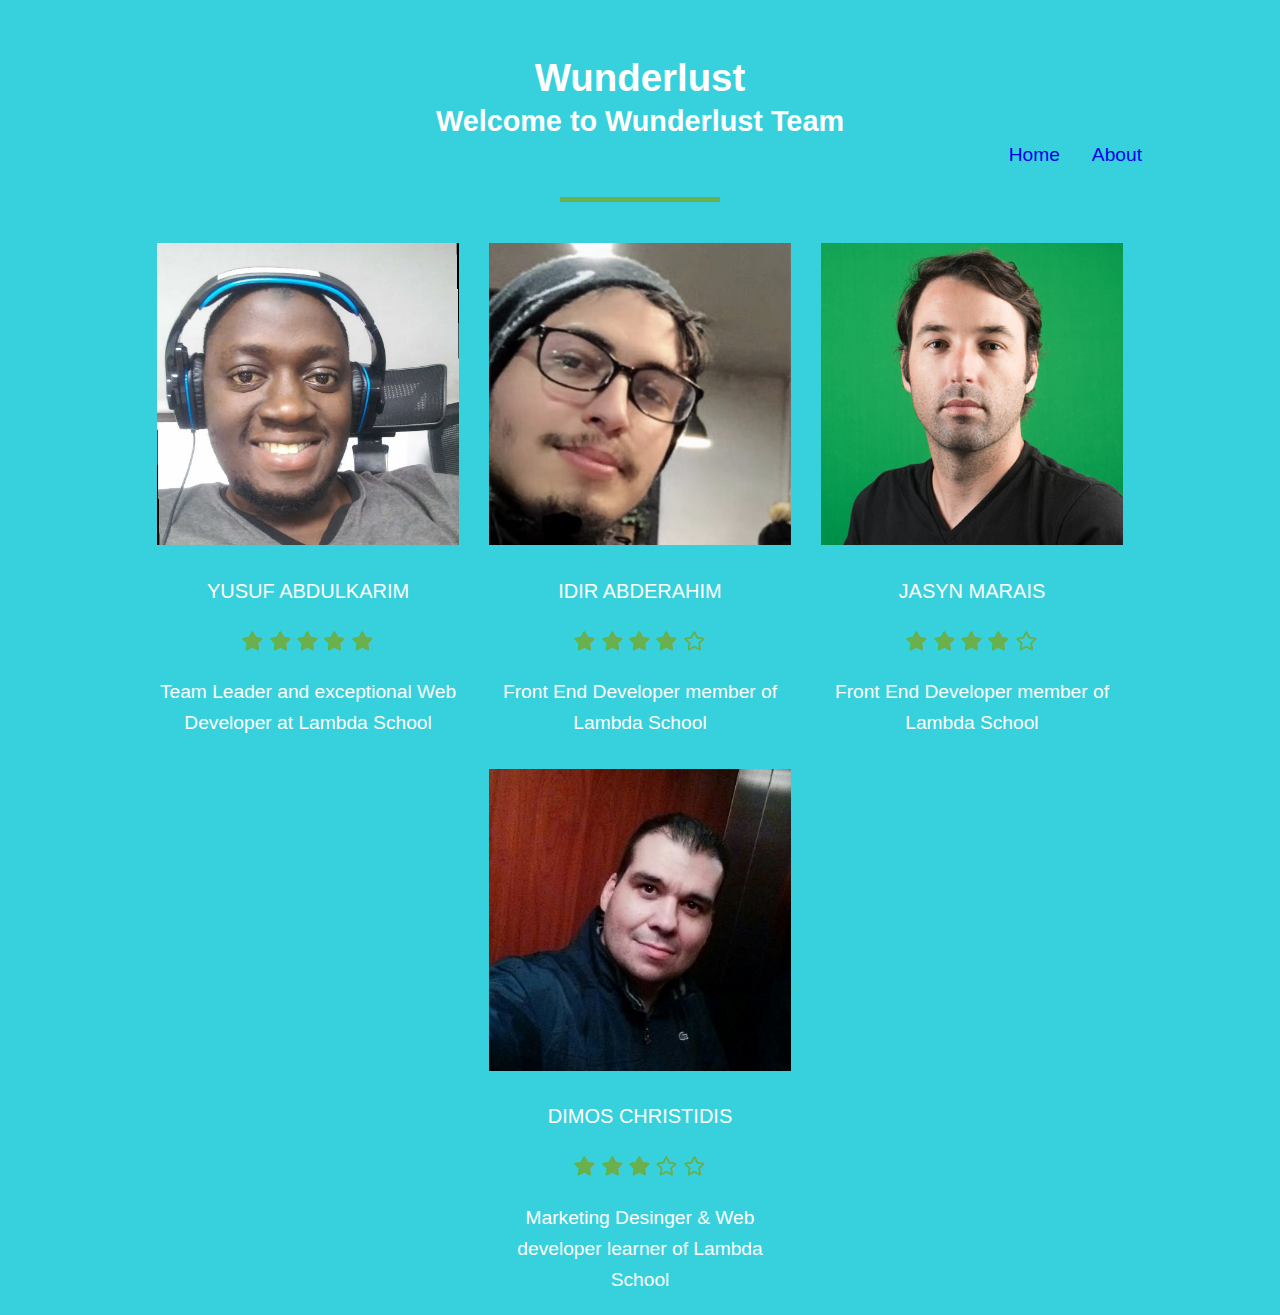
==== AboutPage.html @ 52dc59f8 "centralized the homepage" ====
<!DOCTYPE html>
<html lang="en">
    <head>
        <meta charset="UTF-8" />
    <meta name="viewport" content="width=device-width, initial-scale=1.0" />
    <meta http-equiv="X-UA-Compatible" content="ie=edge" />
    <title>Wonderlust App</title>
    <link href="https://fonts.googleapis.com/css?family=Open+Sans+Condensed:300&display=swap" rel="stylesheet"/>
    <link rel="stylesheet" href="https://cdnjs.cloudflare.com/ajax/libs/font-awesome/4.7.0/css/font-awesome.min.css">
    <link rel="stylesheet" href="https://cdnjs.cloudflare.com/ajax/libs/font-awesome/5.11.2/css/all.css">
    <link rel="stylesheet" href="css/style.css" />
    </head>

    <body>

        <nav class="navbar">
            <div class="container">
                <h1 class="text-center display-2">Wunderlust</h1>
                <h2 class="text-center display-5">Welcome to Wunderlust Team</h2>
                <ul class="nav">
                    <li><a href="homepage.html">Home</a></li>
                    <li><a href="#">About</a></li>
                </ul>

        <div class="WunderAppTeam">
          <div class="inner">
            <div class="border"></div>
    
            <div class="row">
              <div class="col">
                <div class="Team">
                  <img src="design-files/Yusuf Abdulkarim.jpg" alt="">
                  <div class="name">Yusuf Abdulkarim</div>
                  <div class="stars">
                    <i class="fas fa-star"></i>
                    <i class="fas fa-star"></i>
                    <i class="fas fa-star"></i>
                    <i class="fas fa-star"></i>
                    <i class="fas fa-star"></i>
                  </div>
                  <p>
                    Team Leader and exceptional Web Developer at Lambda School
                  </p>
                </div>
              </div>
    
              <div class="col">
                <div class="Team">
                  <img src="design-files/Idir Abderahim.jpg" alt="">
                  <div class="name">Idir Abderahim</div>
                  <div class="stars">
                    <i class="fas fa-star"></i>
                    <i class="fas fa-star"></i>
                    <i class="fas fa-star"></i>
                    <i class="fas fa-star"></i>
                    <i class="far fa-star"></i>
                  </div>  
                  <p>
                   Front End Developer  member of Lambda School
                  </p>
                </div>
              </div>

              <div class="col">
                <div class="Team">
                  <img src="design-files/Jasyn Marais.png" alt="">
                  <div class="name">Jasyn Marais</div>
                  <div class="stars">
                    <i class="fas fa-star"></i>
                    <i class="fas fa-star"></i>
                    <i class="fas fa-star"></i>
                    <i class="fas fa-star"></i>
                    <i class="far fa-star"></i>
                  </div>
    
                  <p>
                    Front End Developer member of Lambda School
                  </p>
                </div>
              </div>
    
              <div class="col">
                <div class="Team">
                  <img src="design-files/Dimos Christidis.jpg" alt="">
                  <div class="name">Dimos Christidis</div>
                  <div class="stars">
                    <i class="fas fa-star"></i>
                    <i class="fas fa-star"></i>
                    <i class="fas fa-star"></i>
                    <i class="far fa-star"></i>
                    <i class="far fa-star"></i>
                  </div>
                  <p>
                   Marketing Desinger & Web developer learner of Lambda School
                  </p>
                </div>
              </div>
            </div>
          </div>
        </div>
    
      </body>
    


</html>
---- css/style.css ----
:root {
  --primary-color:#36d1dc;
  --secondary-color:#5b86e5;
  --overlay-color:rgba(0, 0, 0, 0.7);
}

* {
  box-sizing: border-box;
  margin: 0;
  padding:0;
}

body {
  background-color: #36d1dc;
  font-family:'Catamaran', sans-serif;
  line-height: 1.6;
  color: white;
  font-size: 1.5rem;

}

h1, h2, h3, h4 {
  line-height: 1.3;
}

h1 {
  margin-top: 3rem;
  margin-bottom: 0px;
}

a {
  color:var(#5b86e5);
  text-decoration: none;
}

ul {
  list-style: none;
}

img {
  width: 100%;
  
}

.container {
  max-width: 1100px;
  margin: auto;
  overflow: hidden;
  padding: 0 2rem;
}

.navbar {
  font-size: 1.2rem;
  padding-top: 0.3rem;
  padding-bottom: 0.3rem;

}

.navbar .container {
  display: grid;
  /* grid-template-columns: repeat(2, 1fr); */
  text-align: center;
}

.navbar .text {
  font-size: 2rem;
}

.navbar .nav {
  justify-self: flex-end;
  display: flex;
  align-items: center;
  justify-content: center;
}

.navbar .nav a {
  padding: 0 1rem;
}

.navbar .nav a:hover {
color: #333;
}

.section-a {
  margin: 2rem 0;
}


.section-a .container{
  display: grid;
  grid-template-columns: repeat(2, 1fr);
  grid-gap: 2rem;
  align-items: center;
  justify-content: center;
  /* position: relative; */
  
}

.section-a h1 {
   font-size: 3rem;
   color: var(#36d1dc);
}

.section-a p {
  margin: 1rem 0;
  /* position: relative; */
  display: flex;
  margin-bottom: 70px;
}

.section-a .container a:first-child {
  grid-row-start: 1;
  grid-row-end: 3;
}


.btn {
  display: inline-block;
  background: var(#5b86e5);
  color: #fff;
  padding: 0.8rem 1.5rem;
  border: none;
  cursor: pointer;
  font-size: 1.1rem;
  border-radius: 30px;
}

.btn:hover {
  background: var(#5b86e5);
}

.section-b {
  margin: 2rem 0;
}

.section-b .container {
  display: grid;
  grid-template-columns: repeat(2, 1fr);
  grid-gap: 2rem;
  align-items: center;
  justify-content: center;
}
.section-b h1{
  font-size: 3rem;
   color: var(#5b86e5);
}

.section-b p {
  margin: 1rem 0;
  /* position: relative; */
  display: flex;
  margin-bottom: 70px;
}

.middle{
  position: absolute;
  top: 50%;
  left: 50%;
  transform: translate(-50%,-50%);
}

.task-list{
  width: 400px;
  padding: 40px;
}
.task-list h2{
  color: #fff;
  text-transform: uppercase;
}
.task{
  display: flex;
  padding: 10px 0;
  align-items: center;
  cursor: pointer;
}

.task input{
  position: absolute;
  visibility: hidden;
}

.task i{
  display: inline-block;
  width: 48px;
  height: 48px;
  border-radius: 50%;
  border: 1px solid #ddd;
  text-align: center;
  line-height: 48px;
  font-size: 20px;
  margin-right: 14px;
  color: transparent;
}

.text{
  font-size: 18px;
  color: #fff;
}

.task input:checked ~ i{
  color: rgba(0, 0, 0, 0.7);
}

.task input:checked ~ .text{
  text-decoration: line-through;
  color: rgba(0, 0, 0, 0.7);
}

.social-buttons a{
  display: inline-flex;
  text-decoration: none;
  font-size: 18px;
  width: 60px;
  height: 60px;
  color: #fff;
  justify-content: center;
  align-items: center;
  position: relative;
  margin: 0 8px;
}

.social-buttons a::before{
  content: "";
  position: absolute;
  width: 60px;
  height: 60px;
  background: linear-gradient(45deg,#22a6b3,#30336b);
  border-radius: 50%;
  z-index: -1;
  transition: 0.3s ease-in;
}

.social-buttons a:hover::before{
  transform: scale(0);
}

.social-buttons a i{
  transition: 0.3s ease-in;
}

.social-buttons a:hover i{
  background: linear-gradient(45deg,#22a6b3,#30336b);
  -webkit-background-clip: text;
  -webkit-text-fill-color: transparent;
  transform: scale(2.2);
}

.section-footer{
    background:var(#36d1dc);
    color: #fff;
    padding: 2rem 0;
}

.section-footer .container {
    display: grid;
    grid-template-columns: repeat(2, 1fr);
    grid-gap:1rem;
}

.section-footer h3{
    font-size: 2rem;
    margin-bottom: 1rem;
}

.section-footer{
    line-height: 1.9;
    
}


.email-form {
    width: 100%;
    display:inline-block;
    background-color:#36d1dc;
    position:relative;
    border-radius: 20px;
    line-height: 0;
    margin-top: 1rem;
}
.email-form .form-control{
    display: inline-block;
    border: 0;
    outline: 0;
    font-size: 1rem;
    color: rgba(0, 0, 0, 0.7);
    /* background-color: transparent; */
    font-family:inherit;
    margin: 0;
    padding: 0 3rem 0 1.5rem;
    width: 100%;
    height: 45px;
    border-radius: 20px;
}

.email-form .submit {
    display: inline-block;
    position: absolute;
    top: 0;
    right: 0;
    width: 42px;
    height: 42px;
    background-color: #fff;
    font-size: 1 rem;
    text-align: center;
    margin: 0;
    padding: 0;
    outline: 0;
    border:0;
    color:#5b86e5;
    cursor: pointer;
    border-radius: 0 20px 20px 0;
}

@media(max-width:700px){
    .section-a .container{
        grid-template-columns: 1 fr;
        text-align: center;
    }

    .section-a .container div:first-child {
        order: 2;
    }

    .section-a .container div:last-child {
        order: -1;
    }

    .section-a img {
       width: 80%;
       margin : auto; 
    }

    .section-footer .container {
        grid-template-columns: 1fr;
        text-align: center;
    }
}

/* About page */

.wunderappteam{
  padding: 40px 0;
  background: #f1f1f1;
  color: #434343;
  text-align: center;
}
.inner{
  max-width: 1200px;
  margin: auto;
  overflow: hidden;
  padding: 0 20px;
}

.border{
  width: 160px;
  height: 5px;
  background: #6ab04c;
  margin: 26px auto;
}

.row{
  display: flex;
  flex-wrap: wrap;
  justify-content: center;
}
.col{
  flex: 33.33%;
  max-width: 33.33%;
  box-sizing: border-box;
  padding: 15px;
}
.team{
  background: #fff;
  padding: 30px;
}
.team img{
  width: 100px;
  height: 100px;
  border-radius: 50%;
}
.name{
  font-size: 20px;
  text-transform: uppercase;
  margin: 20px 0;
}
.stars{
  color: #6ab04c;
  margin-bottom: 20px;
}


@media screen and (max-width:960px) {
.col{
  flex: 100%;
  max-width: 80%;
}
}

@media screen and (max-width:600px) {
.col{
  flex: 100%;
  max-width: 100%;
}
}
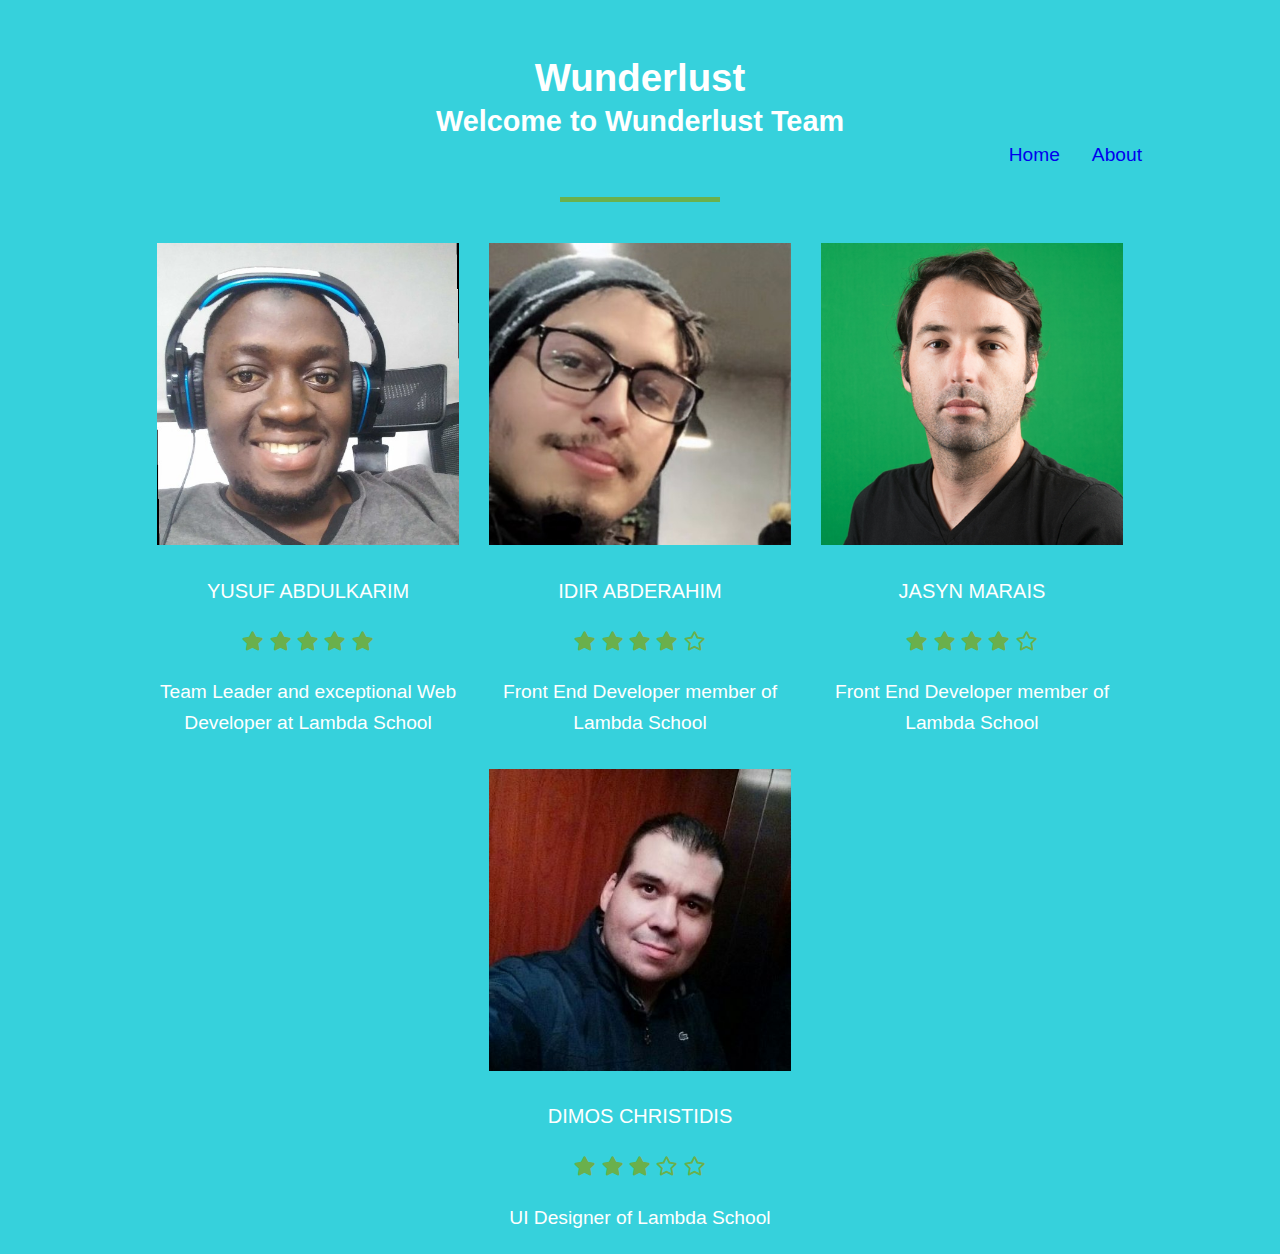
==== commit 9549085c: "change description members info" ====
--- a/AboutPage.html
+++ b/AboutPage.html
@@ -91,7 +91,7 @@
                     <i class="far fa-star"></i>
                   </div>
                   <p>
-                   Marketing Desinger & Web developer learner of Lambda School
+                   UI Designer of Lambda School
                   </p>
                 </div>
               </div>
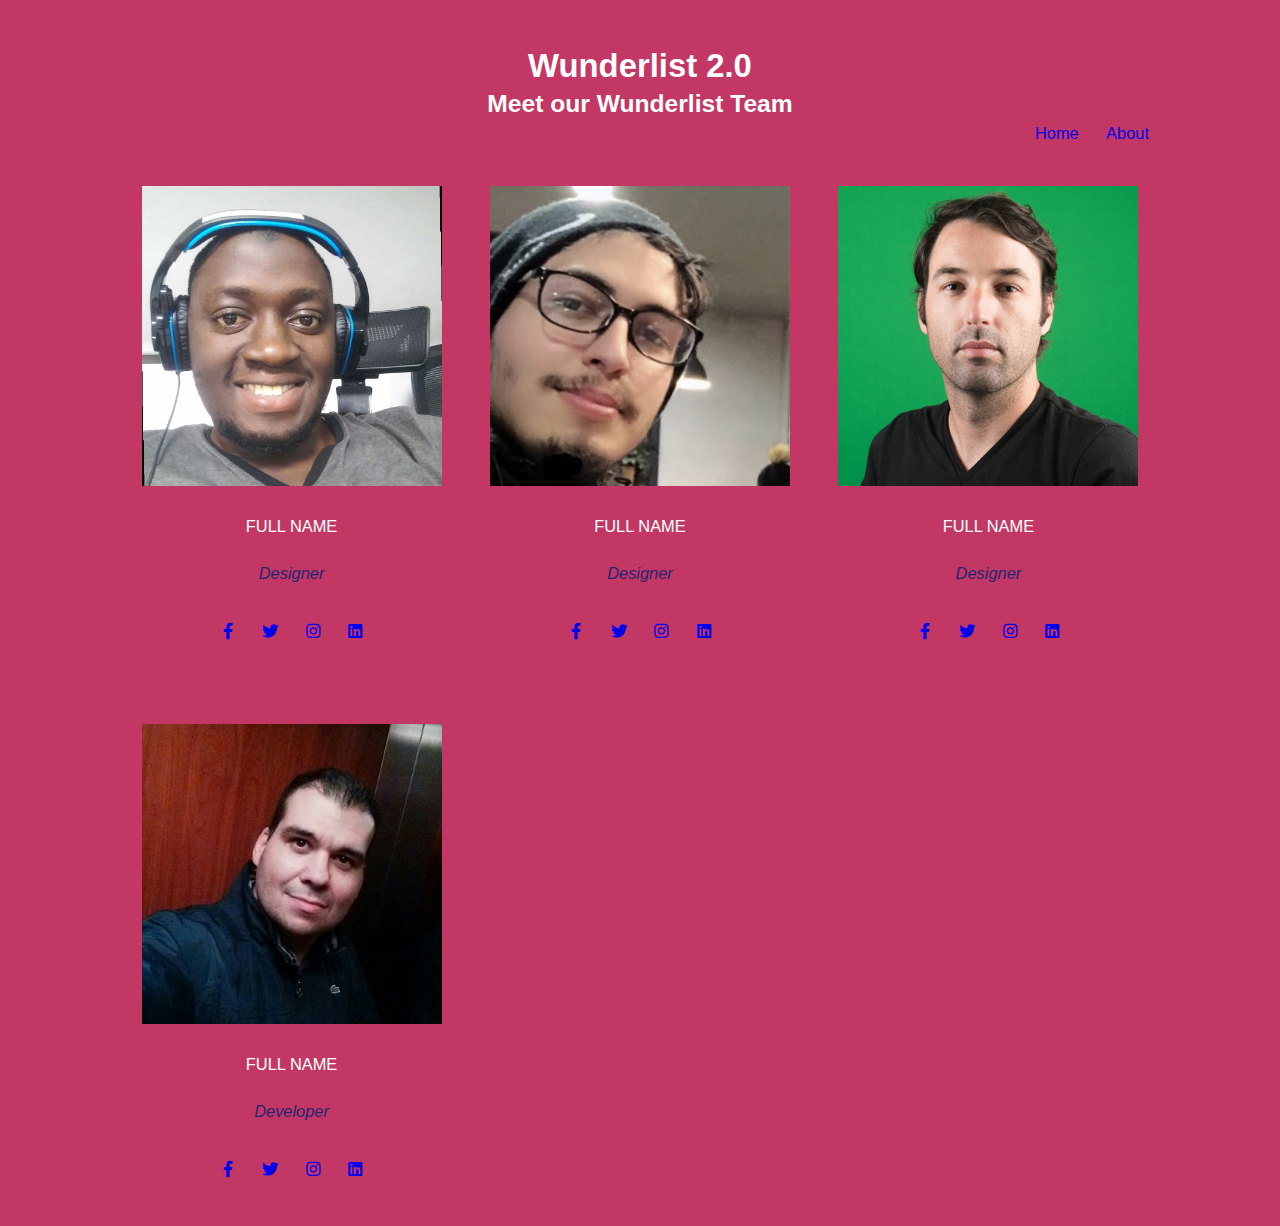
==== commit e700778a: "about page and css changes" ====
--- a/AboutPage.html
+++ b/AboutPage.html
@@ -8,6 +8,7 @@
     <link href="https://fonts.googleapis.com/css?family=Open+Sans+Condensed:300&display=swap" rel="stylesheet"/>
     <link rel="stylesheet" href="https://cdnjs.cloudflare.com/ajax/libs/font-awesome/4.7.0/css/font-awesome.min.css">
     <link rel="stylesheet" href="https://cdnjs.cloudflare.com/ajax/libs/font-awesome/5.11.2/css/all.css">
+    <link rel="stylesheet" href="https://use.fontawesome.com/releases/v5.5.0/css/all.css">
     <link rel="stylesheet" href="css/style.css" />
     </head>
 
@@ -15,8 +16,8 @@
 
         <nav class="navbar">
             <div class="container">
-                <h1 class="text-center display-2">Wunderlust</h1>
-                <h2 class="text-center display-5">Welcome to Wunderlust Team</h2>
+                <h1 class="text-center display-2">Wunderlist 2.0</h1>
+                <h2 class="text-center display-5">Meet our Wunderlist Team</h2>
                 <ul class="nav">
                     <li><a href="homepage.html">Home</a></li>
                     <li><a href="#">About</a></li>
@@ -25,77 +26,66 @@
         <div class="WunderAppTeam">
           <div class="inner">
             <div class="border"></div>
-    
             <div class="row">
               <div class="col">
-                <div class="Team">
-                  <img src="design-files/Yusuf Abdulkarim.jpg" alt="">
-                  <div class="name">Yusuf Abdulkarim</div>
-                  <div class="stars">
-                    <i class="fas fa-star"></i>
-                    <i class="fas fa-star"></i>
-                    <i class="fas fa-star"></i>
-                    <i class="fas fa-star"></i>
-                    <i class="fas fa-star"></i>
-                  </div>
-                  <p>
-                    Team Leader and exceptional Web Developer at Lambda School
-                  </p>
+                <div class="pers">
+                    <div class="pe">
+                      <img src="design-files/Yusuf Abdulkarim.jpg" alt="">
+                      <div class="p-name">Full Name</div>
+                      <div class="p-des">Designer</div>
+                      <div class="p-sm">
+                        <a href="#"><i class="fab fa-facebook-f"></i></a>
+                        <a href="#"><i class="fab fa-twitter"></i></a>
+                        <a href="#"><i class="fab fa-instagram"></i></a>
+                        <a href="#"><i class="fab fa-linkedin"></i></a>
+                      </div>
+                    </div>
+              </div>
+          </div>
+    
+          <div class="col">
+            <div class="pe">
+                <img src="design-files/Idir Abderahim.jpg" alt="">
+                <div class="p-name">Full Name</div>
+                <div class="p-des">Designer</div>
+                <div class="p-sm">
+                  <a href="#"><i class="fab fa-facebook-f"></i></a>
+                  <a href="#"><i class="fab fa-twitter"></i></a>
+                  <a href="#"><i class="fab fa-instagram"></i></a>
+                  <a href="#"><i class="fab fa-linkedin"></i></a>
                 </div>
               </div>
-    
-              <div class="col">
-                <div class="Team">
-                  <img src="design-files/Idir Abderahim.jpg" alt="">
-                  <div class="name">Idir Abderahim</div>
-                  <div class="stars">
-                    <i class="fas fa-star"></i>
-                    <i class="fas fa-star"></i>
-                    <i class="fas fa-star"></i>
-                    <i class="fas fa-star"></i>
-                    <i class="far fa-star"></i>
-                  </div>  
-                  <p>
-                   Front End Developer  member of Lambda School
-                  </p>
+          </div>
+
+          <div class="col">
+            <div class="pe">
+                <img src="design-files/Jasyn Marais.png" alt="">
+                <div class="p-name">Full Name</div>
+                <div class="p-des">Designer</div>
+                <div class="p-sm">
+                  <a href="#"><i class="fab fa-facebook-f"></i></a>
+                  <a href="#"><i class="fab fa-twitter"></i></a>
+                  <a href="#"><i class="fab fa-instagram"></i></a>
+                  <a href="#"><i class="fab fa-linkedin"></i></a>
                 </div>
               </div>
-
-              <div class="col">
-                <div class="Team">
-                  <img src="design-files/Jasyn Marais.png" alt="">
-                  <div class="name">Jasyn Marais</div>
-                  <div class="stars">
-                    <i class="fas fa-star"></i>
-                    <i class="fas fa-star"></i>
-                    <i class="fas fa-star"></i>
-                    <i class="fas fa-star"></i>
-                    <i class="far fa-star"></i>
-                  </div>
+          </div>
     
-                  <p>
-                    Front End Developer member of Lambda School
-                  </p>
+          <div class="col">
+            <div class="pe">
+                <img src="design-files/Dimos Christidis.jpg" alt="">
+                <div class="p-name">Full Name</div>
+                <div class="p-des">Developer</div>
+                <div class="p-sm">
+                  <a href="#"><i class="fab fa-facebook-f"></i></a>
+                  <a href="#"><i class="fab fa-twitter"></i></a>
+                  <a href="#"><i class="fab fa-instagram"></i></a>
+                  <a href="#"><i class="fab fa-linkedin"></i></a>
                 </div>
               </div>
-    
-              <div class="col">
-                <div class="Team">
-                  <img src="design-files/Dimos Christidis.jpg" alt="">
-                  <div class="name">Dimos Christidis</div>
-                  <div class="stars">
-                    <i class="fas fa-star"></i>
-                    <i class="fas fa-star"></i>
-                    <i class="fas fa-star"></i>
-                    <i class="far fa-star"></i>
-                    <i class="far fa-star"></i>
-                  </div>
-                  <p>
-                   UI Designer of Lambda School
-                  </p>
-                </div>
-              </div>
-            </div>
+          </div>        
+          </div>   
+        </div>
           </div>
         </div>
     
--- a/css/style.css
+++ b/css/style.css
@@ -1,6 +1,6 @@
 :root {
-  --primary-color:#36d1dc;
-  --secondary-color:#5b86e5;
+  --primary-color:#c33764;
+  --secondary-color:#1d2671;
   --overlay-color:rgba(0, 0, 0, 0.7);
 }
 
@@ -10,8 +10,12 @@
   padding:0;
 }
 
+html {
+  font-size: 85.5%;
+}
+
 body {
-  background-color: #36d1dc;
+  background-color: #c33764;
   font-family:'Catamaran', sans-serif;
   line-height: 1.6;
   color: white;
@@ -19,6 +23,15 @@
 
 }
 
+/* Media Query for html & body */
+
+@media only screen and (max-width: 500px) {
+  html,body {
+    width:100%;
+  }
+}
+
+
 h1, h2, h3, h4 {
   line-height: 1.3;
 }
@@ -29,7 +42,7 @@
 }
 
 a {
-  color:var(#5b86e5);
+  color:var(#1d2671);
   text-decoration: none;
 }
 
@@ -81,10 +94,7 @@
 color: #333;
 }
 
-.section-a {
-  margin: 2rem 0;
-}
-
+/* section-a */
 
 .section-a .container{
   display: grid;
@@ -92,13 +102,13 @@
   grid-gap: 2rem;
   align-items: center;
   justify-content: center;
-  /* position: relative; */
+  position: relative;
   
 }
 
 .section-a h1 {
    font-size: 3rem;
-   color: var(#36d1dc);
+   color: var(#c33764);
 }
 
 .section-a p {
@@ -110,27 +120,63 @@
 
 .section-a .container a:first-child {
   grid-row-start: 1;
-  grid-row-end: 3;
-}
-
-
+  grid-row-end: 2;
+}
+
+.section-a {
+  margin: 1rem 0;
+ 
+}
+
+/* Media queries for scetion-a */
+@media (max-width: 700px) {
+  .section-a .container {
+    grid-template-columns: 1fr;
+    text-align: center;
+  }
+
+  .section-a .container div h1 p:first-child {
+    order: 1;
+   
+  }
+
+  .section-a .container div:last-child {
+    order:-2;
+  }
+
+  .section-a img {
+    width: 80%;
+    margin: auto;
+  }
+}
+
+@media (max-width:500px){
+  .grid {
+    display: grid;
+    grid-template-columns: 1fr repeat(2,minmax(auto,25em)) 1fr;
+  }
+}
+
+/* anchor class btn style */
 .btn {
   display: inline-block;
-  background: var(#5b86e5);
+  background: var(#1d2671);
   color: #fff;
   padding: 0.8rem 1.5rem;
   border: none;
   cursor: pointer;
-  font-size: 1.1rem;
+  font-size: 1.5rem;
   border-radius: 30px;
 }
 
-.btn:hover {
-  background: var(#5b86e5);
-}
-
+/* .btn:hover {
+  background: #1d2671;
+} */
+
+/* section-b */
 .section-b {
-  margin: 2rem 0;
+  margin: 1rem 0;
+  
 }
 
 .section-b .container {
@@ -140,9 +186,10 @@
   align-items: center;
   justify-content: center;
 }
+
 .section-b h1{
   font-size: 3rem;
-   color: var(#5b86e5);
+   color: var(#1d2671);
 }
 
 .section-b p {
@@ -205,7 +252,26 @@
   text-decoration: line-through;
   color: rgba(0, 0, 0, 0.7);
 }
-
+/* Media queries for section-b */
+@media (max-width:700px){
+  .section-b .container {
+    grid-template-columns: 1fr;
+    text-align: center;
+  }
+
+  .section-b .container div h1 p:first-child {
+    order: 1;
+  }
+
+  .section-b img {
+    width: 80%;
+    margin: auto;
+  }
+}
+
+
+
+/* Social Buttons :Facebook, Twitter, Instagram */
 .social-buttons a{
   display: inline-flex;
   text-decoration: none;
@@ -245,8 +311,10 @@
   transform: scale(2.2);
 }
 
+/* section-footer */ /* Media Query */
+
 .section-footer{
-    background:var(#36d1dc);
+    background:var(#1d2671);
     color: #fff;
     padding: 2rem 0;
 }
@@ -257,21 +325,45 @@
     grid-gap:1rem;
 }
 
-.section-footer h3{
+.section-footer h2{
     font-size: 2rem;
     margin-bottom: 1rem;
 }
 
+.section-footer h3 {
+  margin-bottom: 0.7rem;
+}
+
 .section-footer{
     line-height: 1.9;
+    color: #fff;
     
 }
 
+.section-footer a > i {
+  color: #fff;
+  
+}
+
+.section-footer .container .copyright p {
+ display: grid;
+ justify-content: center;
+ text-align: center;
+ 
+}
+
+@media (max-width: 700px) {
+  .section-footer .container {
+    grid-template-columns: 1fr;
+    text-align: center;
+  }
+}
+/* email-form */ /* Media Query */
 
 .email-form {
     width: 100%;
     display:inline-block;
-    background-color:#36d1dc;
+    background-color:#1d2671;
     position:relative;
     border-radius: 20px;
     line-height: 0;
@@ -306,39 +398,15 @@
     padding: 0;
     outline: 0;
     border:0;
-    color:#5b86e5;
+    color:#1d2671;
     cursor: pointer;
     border-radius: 0 20px 20px 0;
 }
 
-@media(max-width:700px){
-    .section-a .container{
-        grid-template-columns: 1 fr;
-        text-align: center;
-    }
-
-    .section-a .container div:first-child {
-        order: 2;
-    }
-
-    .section-a .container div:last-child {
-        order: -1;
-    }
-
-    .section-a img {
-       width: 80%;
-       margin : auto; 
-    }
-
-    .section-footer .container {
-        grid-template-columns: 1fr;
-        text-align: center;
-    }
-}
 
 /* About page */
 
-.wunderappteam{
+/* .wunderappteam{
   padding: 40px 0;
   background: #f1f1f1;
   color: #434343;
@@ -354,7 +422,7 @@
 .border{
   width: 160px;
   height: 5px;
-  background: #6ab04c;
+  background: #1d2671;
   margin: 26px auto;
 }
 
@@ -384,12 +452,91 @@
   margin: 20px 0;
 }
 .stars{
-  color: #6ab04c;
+  color: #1d2671;
   margin-bottom: 20px;
-}
-
-
-@media screen and (max-width:960px) {
+} */
+
+.team-section{
+  background: #c33764;
+  text-align: center;
+}
+.inner-width{
+  max-width: 1200px;
+  margin: auto;
+  padding: 0 40px;
+  color: #30336b;
+  overflow: hidden;
+}
+.team-section h1{
+  font-size: 40px;
+  text-transform: uppercase;
+  /* display: inline-block; */
+  border-bottom: 4px solid;
+  padding-bottom: 10px;
+  margin: 26px auto;
+}
+
+.row {
+    display: block;
+    justify-content: center;
+    text-align: center;
+}
+
+.col {
+    box-sizing: border-box;
+    
+   
+}
+.pe{
+  float: left;
+  width: calc(100% / 3);
+  overflow: hidden;
+  padding: 40px 0;
+  transition: 0.4s;
+}
+.pe:hover{
+  background: #ddd;
+}
+.pe img{
+  width: 300px;
+  height: 300px;
+}
+.p-name{
+  margin: 20px 0;
+  text-transform: uppercase;
+}
+.p-des{
+  font-style: italic;
+  color:#1d2671;
+}
+.p-sm{
+  margin-top: 15px;
+}
+.p-sm a{
+  margin: 0 4px;
+  display: inline-block;
+  width: 30px;
+  height: 30px;
+  transition: 0.4s;
+}
+.p-sm a:hover{
+  transform: scale(1.3);
+}
+.p-sm a i{
+ 
+  line-height: 60px;
+}
+@media screen and (max-width:500px) {
+  .pe{
+    width: 100%;
+  }
+} 
+
+
+
+/* About page  media queries*/
+
+@media screen and (max-width:700px) {
 .col{
   flex: 100%;
   max-width: 80%;
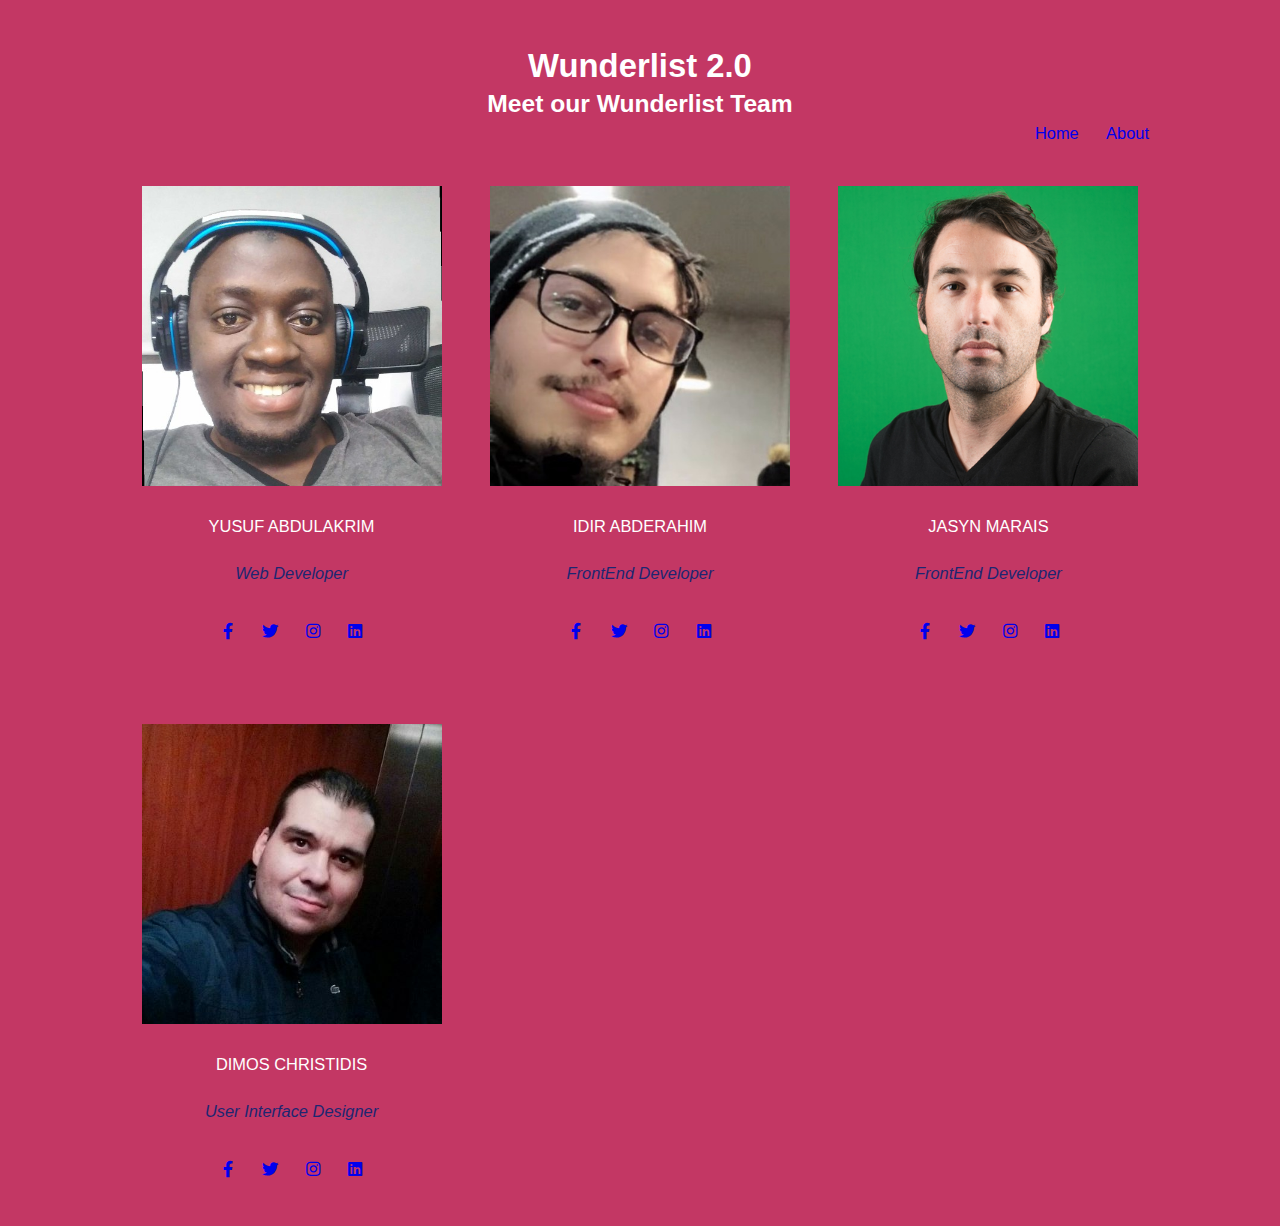
==== commit 84596d62: "about page changes" ====
--- a/AboutPage.html
+++ b/AboutPage.html
@@ -31,8 +31,8 @@
                 <div class="pers">
                     <div class="pe">
                       <img src="design-files/Yusuf Abdulkarim.jpg" alt="">
-                      <div class="p-name">Full Name</div>
-                      <div class="p-des">Designer</div>
+                      <div class="p-name">Yusuf Abdulakrim</div>
+                      <div class="p-des">Web Developer</div>
                       <div class="p-sm">
                         <a href="#"><i class="fab fa-facebook-f"></i></a>
                         <a href="#"><i class="fab fa-twitter"></i></a>
@@ -46,8 +46,8 @@
           <div class="col">
             <div class="pe">
                 <img src="design-files/Idir Abderahim.jpg" alt="">
-                <div class="p-name">Full Name</div>
-                <div class="p-des">Designer</div>
+                <div class="p-name">Idir Abderahim</div>
+                <div class="p-des">FrontEnd Developer</div>
                 <div class="p-sm">
                   <a href="#"><i class="fab fa-facebook-f"></i></a>
                   <a href="#"><i class="fab fa-twitter"></i></a>
@@ -60,8 +60,8 @@
           <div class="col">
             <div class="pe">
                 <img src="design-files/Jasyn Marais.png" alt="">
-                <div class="p-name">Full Name</div>
-                <div class="p-des">Designer</div>
+                <div class="p-name">Jasyn Marais</div>
+                <div class="p-des">FrontEnd Developer</div>
                 <div class="p-sm">
                   <a href="#"><i class="fab fa-facebook-f"></i></a>
                   <a href="#"><i class="fab fa-twitter"></i></a>
@@ -74,8 +74,8 @@
           <div class="col">
             <div class="pe">
                 <img src="design-files/Dimos Christidis.jpg" alt="">
-                <div class="p-name">Full Name</div>
-                <div class="p-des">Developer</div>
+                <div class="p-name">Dimos Christidis</div>
+                <div class="p-des">User Interface Designer</div>
                 <div class="p-sm">
                   <a href="#"><i class="fab fa-facebook-f"></i></a>
                   <a href="#"><i class="fab fa-twitter"></i></a>
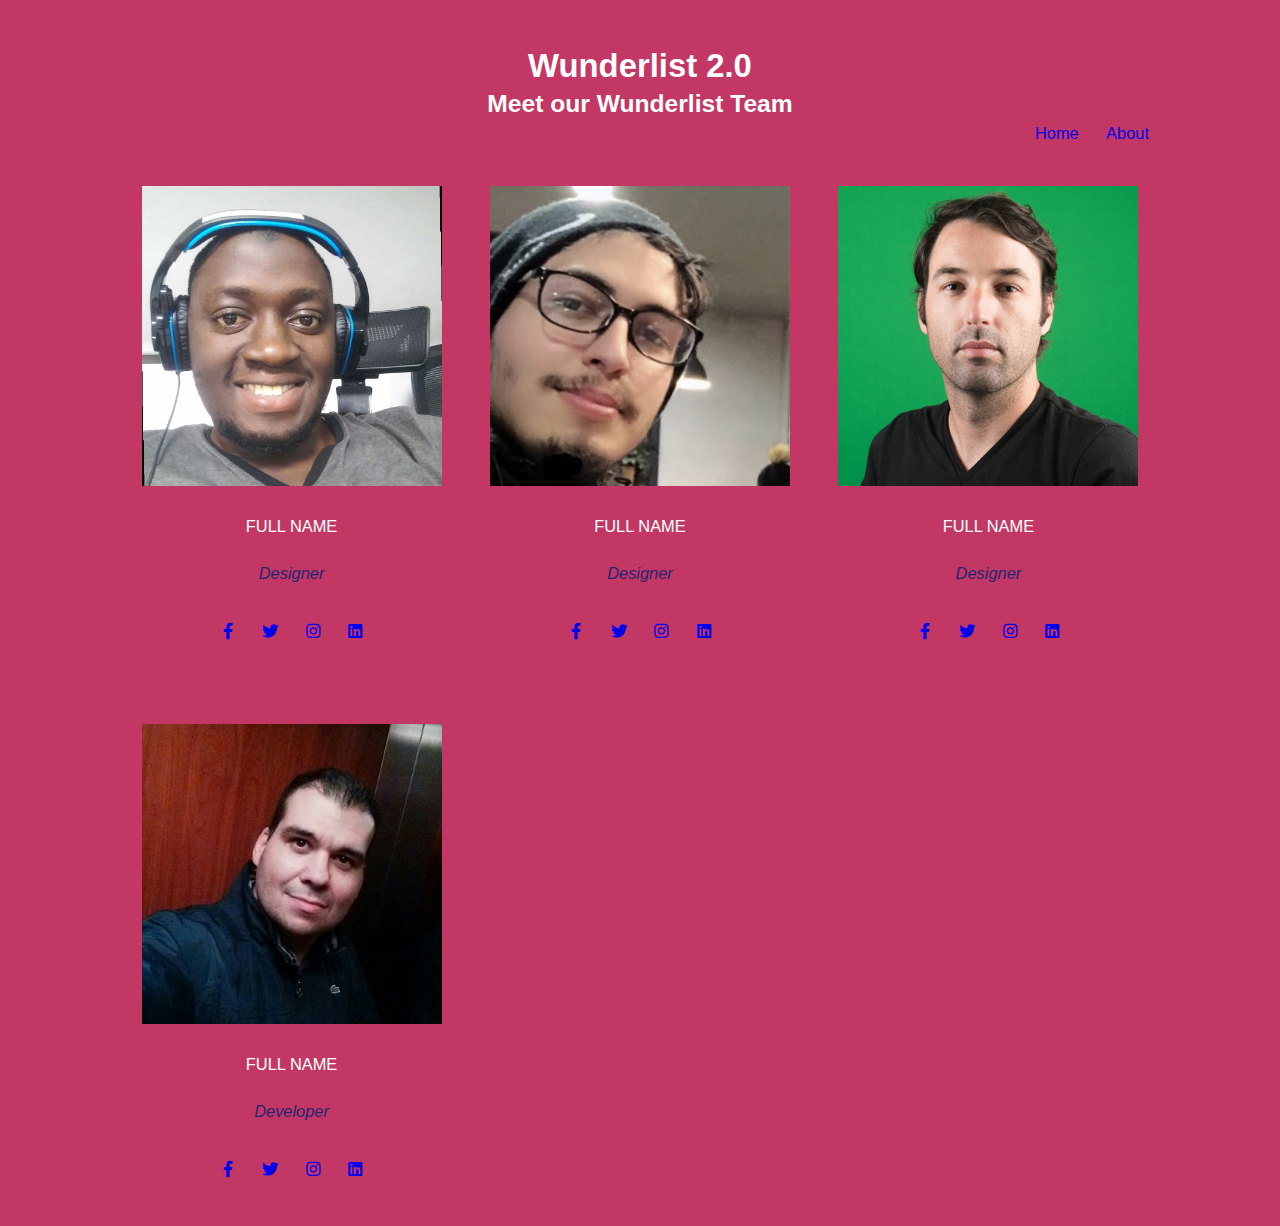
==== commit 9208e501: "Merge pull request #1 from bw-eu-wunderlust-2-0/homepage" ====
--- a/AboutPage.html
+++ b/AboutPage.html
@@ -31,8 +31,8 @@
                 <div class="pers">
                     <div class="pe">
                       <img src="design-files/Yusuf Abdulkarim.jpg" alt="">
-                      <div class="p-name">Yusuf Abdulakrim</div>
-                      <div class="p-des">Web Developer</div>
+                      <div class="p-name">Full Name</div>
+                      <div class="p-des">Designer</div>
                       <div class="p-sm">
                         <a href="#"><i class="fab fa-facebook-f"></i></a>
                         <a href="#"><i class="fab fa-twitter"></i></a>
@@ -46,8 +46,8 @@
           <div class="col">
             <div class="pe">
                 <img src="design-files/Idir Abderahim.jpg" alt="">
-                <div class="p-name">Idir Abderahim</div>
-                <div class="p-des">FrontEnd Developer</div>
+                <div class="p-name">Full Name</div>
+                <div class="p-des">Designer</div>
                 <div class="p-sm">
                   <a href="#"><i class="fab fa-facebook-f"></i></a>
                   <a href="#"><i class="fab fa-twitter"></i></a>
@@ -60,8 +60,8 @@
           <div class="col">
             <div class="pe">
                 <img src="design-files/Jasyn Marais.png" alt="">
-                <div class="p-name">Jasyn Marais</div>
-                <div class="p-des">FrontEnd Developer</div>
+                <div class="p-name">Full Name</div>
+                <div class="p-des">Designer</div>
                 <div class="p-sm">
                   <a href="#"><i class="fab fa-facebook-f"></i></a>
                   <a href="#"><i class="fab fa-twitter"></i></a>
@@ -74,8 +74,8 @@
           <div class="col">
             <div class="pe">
                 <img src="design-files/Dimos Christidis.jpg" alt="">
-                <div class="p-name">Dimos Christidis</div>
-                <div class="p-des">User Interface Designer</div>
+                <div class="p-name">Full Name</div>
+                <div class="p-des">Developer</div>
                 <div class="p-sm">
                   <a href="#"><i class="fab fa-facebook-f"></i></a>
                   <a href="#"><i class="fab fa-twitter"></i></a>
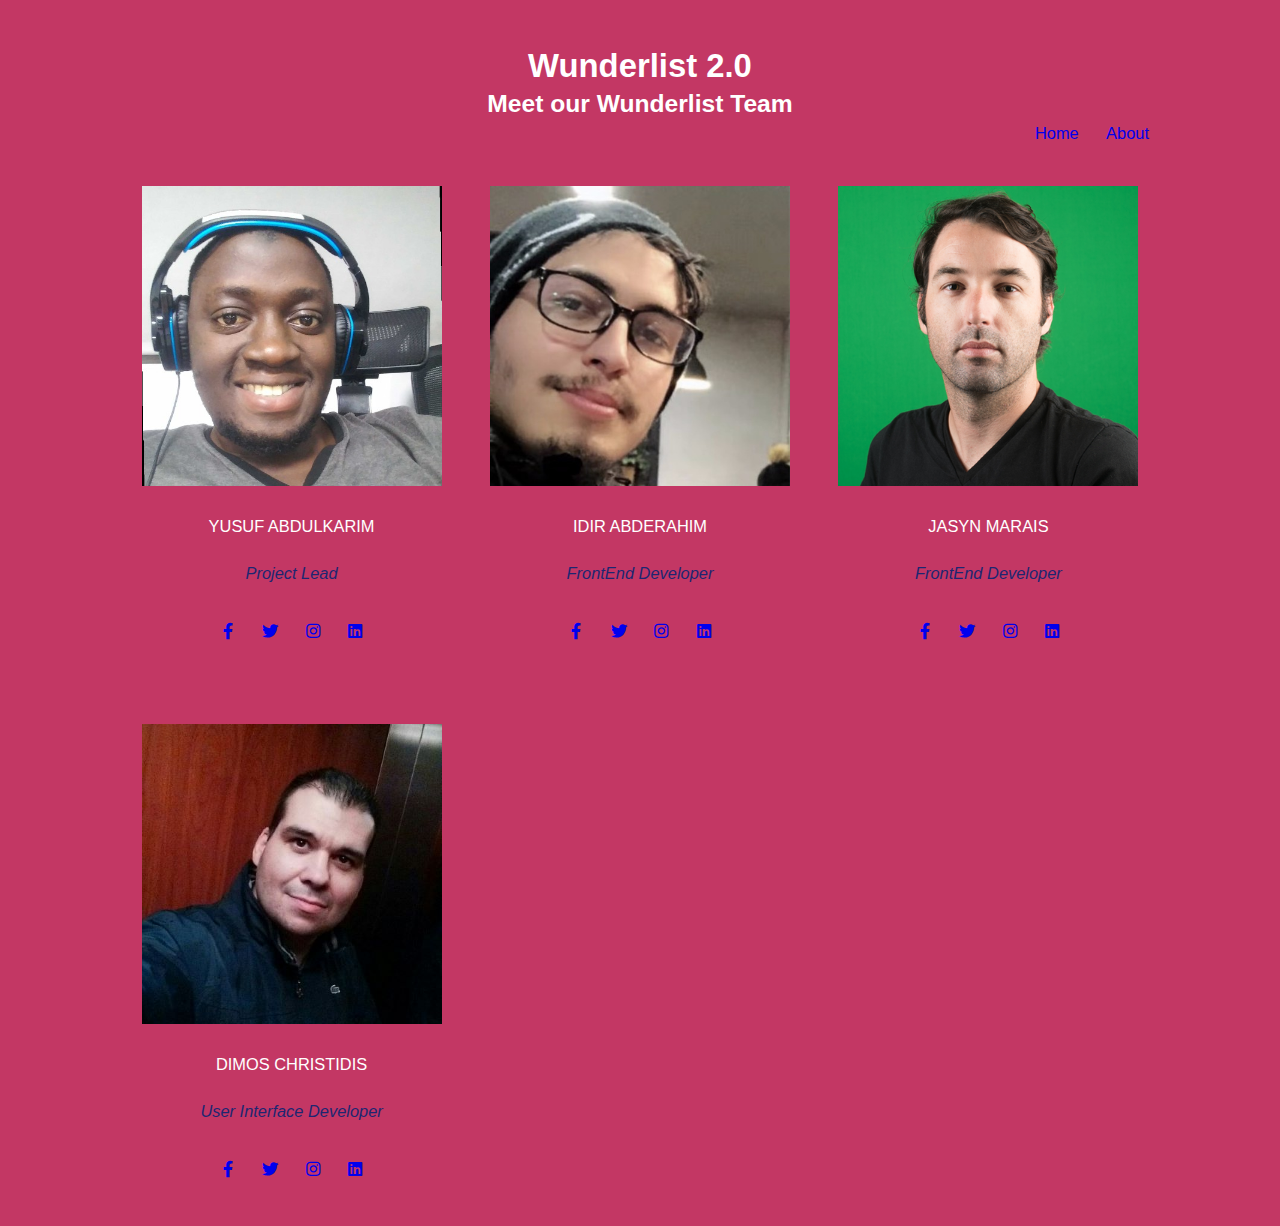
==== commit 580657e8: "change info profiles" ====
--- a/AboutPage.html
+++ b/AboutPage.html
@@ -31,8 +31,8 @@
                 <div class="pers">
                     <div class="pe">
                       <img src="design-files/Yusuf Abdulkarim.jpg" alt="">
-                      <div class="p-name">Full Name</div>
-                      <div class="p-des">Designer</div>
+                      <div class="p-name">Yusuf Abdulkarim</div>
+                      <div class="p-des">Project Lead</div>
                       <div class="p-sm">
                         <a href="#"><i class="fab fa-facebook-f"></i></a>
                         <a href="#"><i class="fab fa-twitter"></i></a>
@@ -46,8 +46,8 @@
           <div class="col">
             <div class="pe">
                 <img src="design-files/Idir Abderahim.jpg" alt="">
-                <div class="p-name">Full Name</div>
-                <div class="p-des">Designer</div>
+                <div class="p-name">Idir Abderahim</div>
+                <div class="p-des">FrontEnd Developer</div>
                 <div class="p-sm">
                   <a href="#"><i class="fab fa-facebook-f"></i></a>
                   <a href="#"><i class="fab fa-twitter"></i></a>
@@ -60,8 +60,8 @@
           <div class="col">
             <div class="pe">
                 <img src="design-files/Jasyn Marais.png" alt="">
-                <div class="p-name">Full Name</div>
-                <div class="p-des">Designer</div>
+                <div class="p-name">Jasyn Marais</div>
+                <div class="p-des">FrontEnd Developer</div>
                 <div class="p-sm">
                   <a href="#"><i class="fab fa-facebook-f"></i></a>
                   <a href="#"><i class="fab fa-twitter"></i></a>
@@ -74,8 +74,8 @@
           <div class="col">
             <div class="pe">
                 <img src="design-files/Dimos Christidis.jpg" alt="">
-                <div class="p-name">Full Name</div>
-                <div class="p-des">Developer</div>
+                <div class="p-name">Dimos Christidis</div>
+                <div class="p-des">User Interface Developer</div>
                 <div class="p-sm">
                   <a href="#"><i class="fab fa-facebook-f"></i></a>
                   <a href="#"><i class="fab fa-twitter"></i></a>
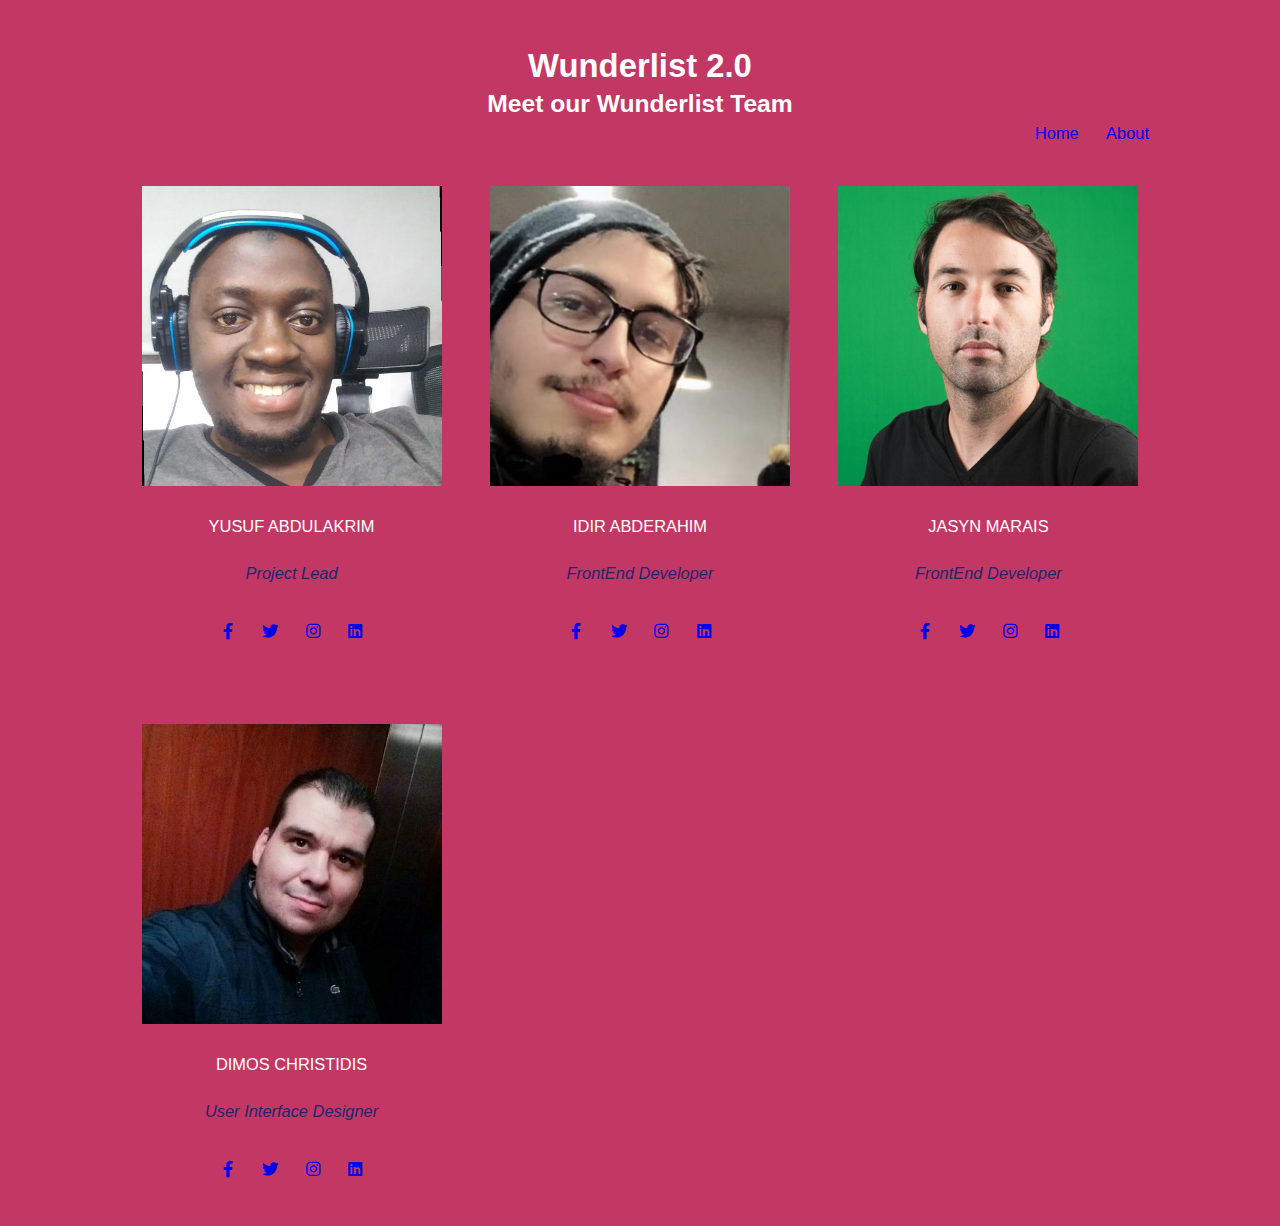
==== commit 3074d2ce: "small changes" ====
--- a/AboutPage.html
+++ b/AboutPage.html
@@ -31,7 +31,7 @@
                 <div class="pers">
                     <div class="pe">
                       <img src="design-files/Yusuf Abdulkarim.jpg" alt="">
-                      <div class="p-name">Yusuf Abdulkarim</div>
+                      <div class="p-name">Yusuf Abdulakrim</div>
                       <div class="p-des">Project Lead</div>
                       <div class="p-sm">
                         <a href="#"><i class="fab fa-facebook-f"></i></a>
@@ -75,7 +75,7 @@
             <div class="pe">
                 <img src="design-files/Dimos Christidis.jpg" alt="">
                 <div class="p-name">Dimos Christidis</div>
-                <div class="p-des">User Interface Developer</div>
+                <div class="p-des">User Interface Designer</div>
                 <div class="p-sm">
                   <a href="#"><i class="fab fa-facebook-f"></i></a>
                   <a href="#"><i class="fab fa-twitter"></i></a>
